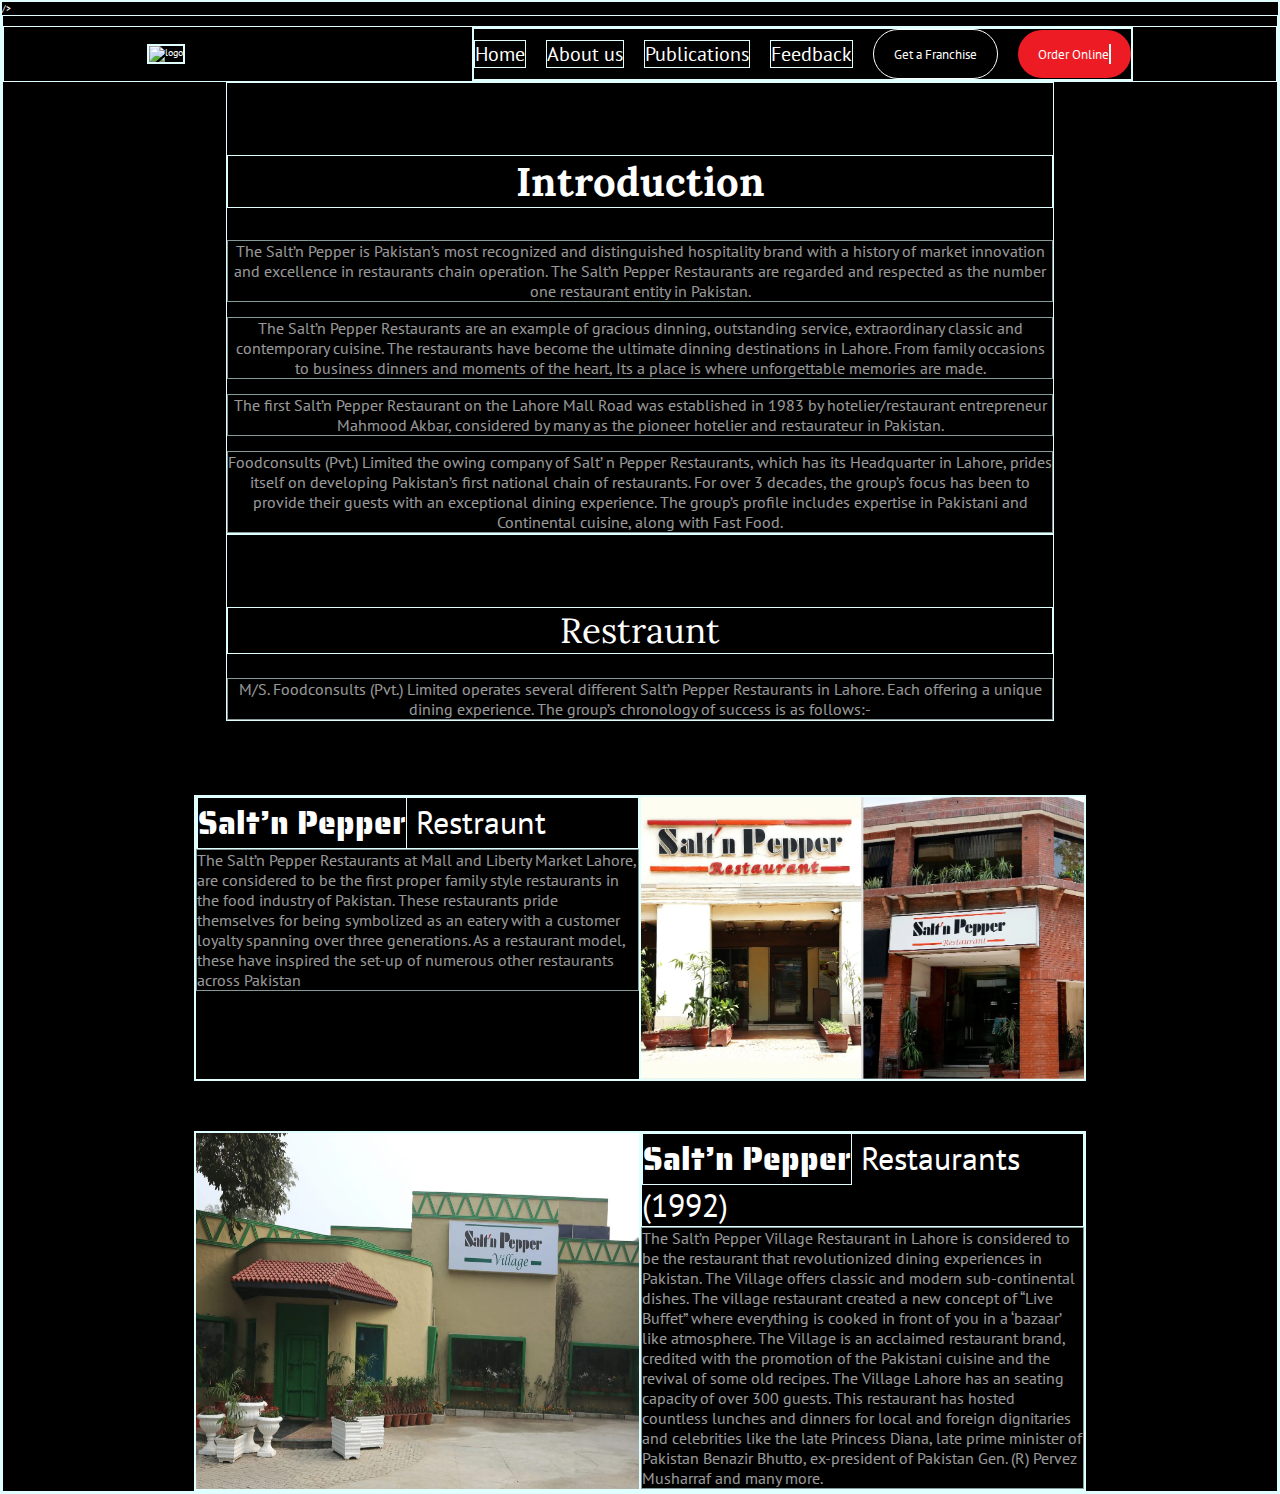
==== about-us.html @ 62a0a8ec "fonts are updated home page completetd" ====
<!DOCTYPE html>
<html lang="en">
  <head>
    <meta charset="UTF-8" />
    <meta name="viewport" content="width=device-width, initial-scale=1.0" />
    <script
      src="https://kit.fontawesome.com/d864d55125.js"
      crossorigin="anonymous"
    ></script>

    <title>Salt and Pepper</title>

    <!-- style link -->
    <link rel="stylesheet" href="./styles/about-us-style.css" />
    <link rel="stylesheet" href="./styles/utilities.css" />

    <!-- font link -->
    <link rel="preconnect" href="https://fonts.googleapis.com" />
    <link rel="preconnect" href="https://fonts.gstatic.com" crossorigin />
    <link
      href="https://fonts.googleapis.com/css2?family=PT+Sans&display=swap"
      rel="stylesheet"
    />
    <link rel="preconnect" href="https://fonts.googleapis.com" />
    <link rel="preconnect" href="https://fonts.gstatic.com" crossorigin />
    <link
      href="https://fonts.googleapis.com/css2?family=Lora&display=swap"
      rel="stylesheet"
    />
    <link rel="preconnect" href="https://fonts.googleapis.com" />
    <link rel="preconnect" href="https://fonts.gstatic.com" crossorigin />
    <link
      href="https://fonts.googleapis.com/css2?family=Saira+Stencil+One&display=swap"
      rel="stylesheet"
    />
    />
  </head>
  <body>
    <div class="container">
      <!-- navbar started  -->

      <header class="d-flex justify-around align-center mt-1 wrap header">
        <div>
          <img class="header-logo" src="./assets/logo.webp" alt="logo" />
        </div>
        <div>
          <nav class="d-flex gap align-center wrap">
            <p class="nav-items pointer">Home</p>
            <p class="nav-items pointer">About us</p>
            <p class="nav-items pointer">Publications</p>
            <p class="nav-items pointer">Feedback</p>
            <button class="pointer" id="franchise-btn">Get a Franchise</button>
            <button class="pointer" id="order-btn">
              Order Online
              <i
                class="fa-solid fa-circle-arrow-right"
                style="color: white"
              ></i>
            </button>
          </nav>
        </div>
      </header>
      <!-- navbar ended -->
      <div class="intro-div">
        <h2 class="text-center intro-head">Introduction</h2>
        <p id="intro-p-1">
          The Salt’n Pepper is Pakistan’s most recognized and distinguished
          hospitality brand with a history of market innovation and excellence
          in restaurants chain operation. The Salt’n Pepper Restaurants are
          regarded and respected as the number one restaurant entity in
          Pakistan.
        </p>
        <p id="intro-p-2">
          The Salt’n Pepper Restaurants are an example of gracious dinning,
          outstanding service, extraordinary classic and contemporary cuisine.
          The restaurants have become the ultimate dinning destinations in
          Lahore. From family occasions to business dinners and moments of the
          heart, Its a place is where unforgettable memories are made.
        </p>
        <p id="intro-p-3">
          The first Salt’n Pepper Restaurant on the Lahore Mall Road was
          established in 1983 by hotelier/restaurant entrepreneur Mahmood Akbar,
          considered by many as the pioneer hotelier and restaurateur in
          Pakistan.
        </p>
        <p id="intro-p-4">
          Foodconsults (Pvt.) Limited the owing company of Salt’ n Pepper
          Restaurants, which has its Headquarter in Lahore, prides itself on
          developing Pakistan’s first national chain of restaurants. For over 3
          decades, the group’s focus has been to provide their guests with an
          exceptional dining experience. The group’s profile includes expertise
          in Pakistani and Continental cuisine, along with Fast Food.
        </p>
      </div>
      <div class="restraunt-div">
        <h2 class="text-center restraunt-head">Restraunt</h2>
        <p id="restraunt-p">
          M/S. Foodconsults (Pvt.) Limited operates several different Salt’n
          Pepper Restaurants in Lahore. Each offering a unique dining
          experience. The group’s chronology of success is as follows:-
        </p>
      </div>
      <div class="d-flex rest-div">
        <div class="rest-description-div">
          <p class="head-rest-description">
            <span style="font-family: 'Saira Stencil One', sans-serif"
              >Salt’n Pepper</span
            >
            Restraunt
          </p>
          <p class="rest-description">
            The Salt’n Pepper Restaurants at Mall and Liberty Market Lahore, are
            considered to be the first proper family style restaurants in the
            food industry of Pakistan. These restaurants pride themselves for
            being symbolized as an eatery with a customer loyalty spanning over
            three generations. As a restaurant model, these have inspired the
            set-up of numerous other restaurants across Pakistan
          </p>
        </div>
        <img src="./Assets/restraunt pic.webp" alt="" class="rest-img" />
      </div>
      <div class="d-flex rest-div mt-5 mt-2">
        <img
          src="./Assets/village description img.webp"
          alt=""
          class="rest-img"
        />
        <div class="rest-description-div">
          <p class="head-rest-description">
            <span style="font-family: 'Saira Stencil One', sans-serif"
              >Salt’n Pepper</span
            >
            Restaurants (1992)
          </p>
          <p class="rest-description">
            The Salt’n Pepper Village Restaurant in Lahore is considered to be
            the restaurant that revolutionized dining experiences in Pakistan.
            The Village offers classic and modern sub-continental dishes. The
            village restaurant created a new concept of “Live Buffet” where
            everything is cooked in front of you in a ‘bazaar’ like atmosphere.
            The Village is an acclaimed restaurant brand, credited with the
            promotion of the Pakistani cuisine and the revival of some old
            recipes. The Village Lahore has an seating capacity of over 300
            guests. This restaurant has hosted countless lunches and dinners for
            local and foreign dignitaries and celebrities like the late Princess
            Diana, late prime minister of Pakistan Benazir Bhutto, ex-president
            of Pakistan Gen. (R) Pervez Musharraf and many more.
          </p>
        </div>
      </div>
      
    </div>
  </body>
</html>
---- styles/about-us-style.css ----
* {
    margin: 0;
    padding: 0;
    box-sizing: border-box;
    color: #ffffff;
    font-family: 'PT Sans', sans-serif;

    border: 1px solid lightcyan;
  }
  
  body {
    background-color: #000000;
  }
  
  html {
    font-size: 62.5%;
  }
  
  /* navbar started */
  .header {
    align-content: space-between;
    align-self: flex-end;
  }
  .nav-items {
    font-size: 2rem;
  }
  
  .header-logo {
    width: 165px;
  }
  #franchise-btn {
    background-color: transparent;
    border: 1px solid #ffffff;
    padding: 15px 20px;
    border-radius: 25px;
  }
  #order-btn {
    background-color: #ed1c24;
    border: 0px;
    padding: 15px 20px;
    border-radius: 25px;
  }
  
  /* navbar ended */
.intro-div{
  display: block;
  margin-right: auto;
  margin-left: auto;
  width: 65%;
}
.intro-head{
  margin-top: 72px;
  font-size: 4rem;
  font-family: 'Lora', serif;
}
#intro-p-1{
  font-size: 1.6rem;
  text-align: center;
  opacity: 0.6;
  margin-top: 32px;
}
#intro-p-2{
  font-size: 1.6rem;
  text-align: center;
  opacity: 0.6;
  margin-top: 15px;
}
#intro-p-3{
  font-size: 1.6rem;
  text-align: center;
  opacity: 0.6;
  margin-top: 15px;
}
#intro-p-4{
  font-size: 1.6rem;
  text-align: center;
  opacity: 0.6;
  margin-top: 15px;
}

.restraunt-head{
  margin-top: 72px;
  font-size: 3.5rem;
  font-family: 'Lora', serif;
  font-weight: 250;
}
.restraunt-div{
  display: block;
  margin-right: auto;
  margin-left: auto;
  width: 65%;
}
#restraunt-p{
  font-size: 1.6rem;
  text-align: center;
  opacity: 0.6;
  margin-top: 24px;
}
.rest-div{
  display: block;
  margin-right: auto;
  margin-left: auto;
  width: 70%;
  justify-content: center;
  margin-top: 74px;
  
}
.rest-desription-div{
  width: 50%;

}

.rest-img{
  width: 50%;
}

.head-rest-description{
  font-size: 3.2rem;
  
}
.rest-description{
  font-size: 1.6rem;
  opacity: 0.6;
}
---- styles/utilities.css ----
/* utily classes */

/* flex classes start */
.d-flex {
  display: flex;
}

.justify-center {
  justify-content: center;
}

.justify-evenly {
  justify-content: space-evenly;
}

.justify-around {
  justify-content: space-around;
}

.justify-between {
  justify-content: space-between;
}

.align-center {
  align-items: center;
}
.align-center-c {
  align-content: center;
}
.wrap {
  flex-wrap: wrap;
}

.gap {
  gap: 20px;
}
/* flex classes end */

.text-center {
  text-align: center;
}

.m-1 {
  margin: 10px;
}
.m-2 {
  margin: 20px;
}
.m-3 {
  margin: 30px;
}
.m-4 {
  margin: 40px;
}
.m-5 {
  margin: 50px;
}
.mt-1 {
  margin-top: 10px;
}
.mt-2 {
  margin-top: 20px;
}
.mt-3 {
  margin-top: 30px;
}
.mt-4 {
  margin-top: 40px;
}
.mt-5 {
  margin-top: 50px;
}

.pointer {
  cursor: pointer;
}
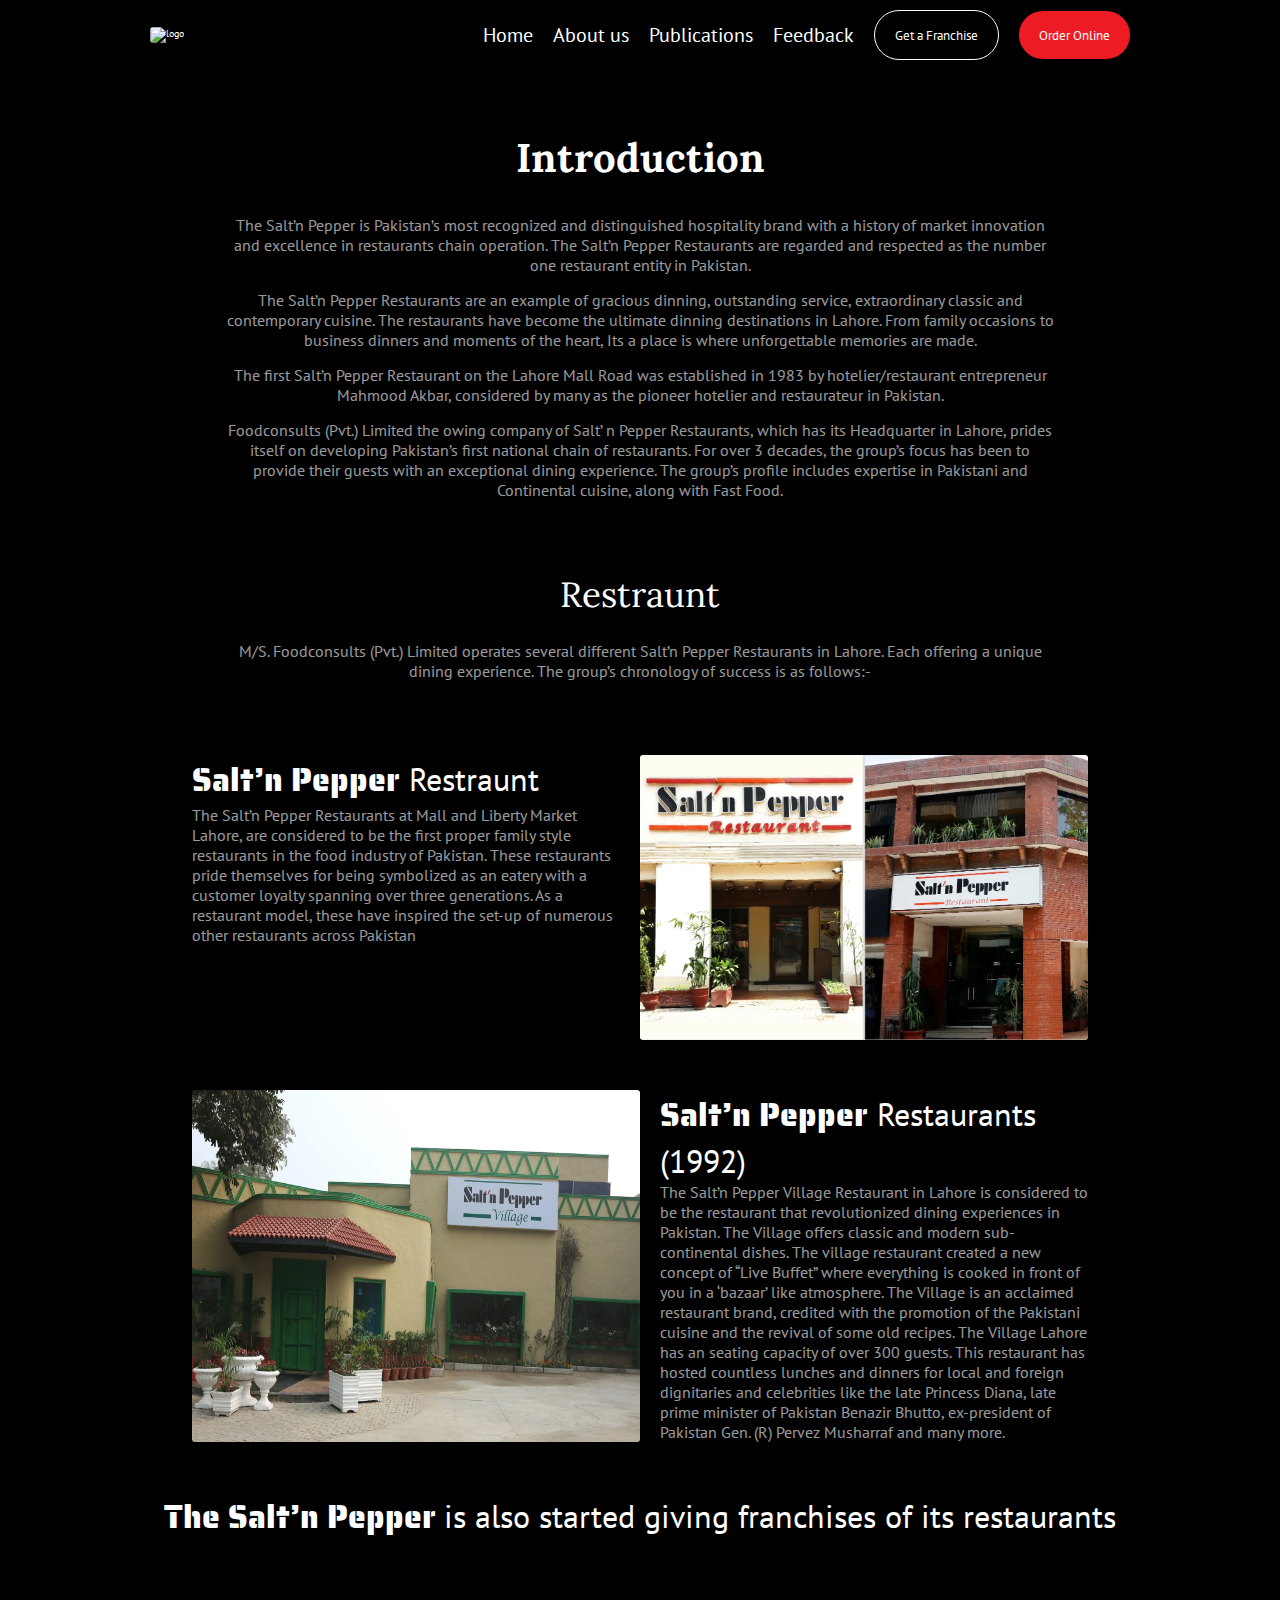
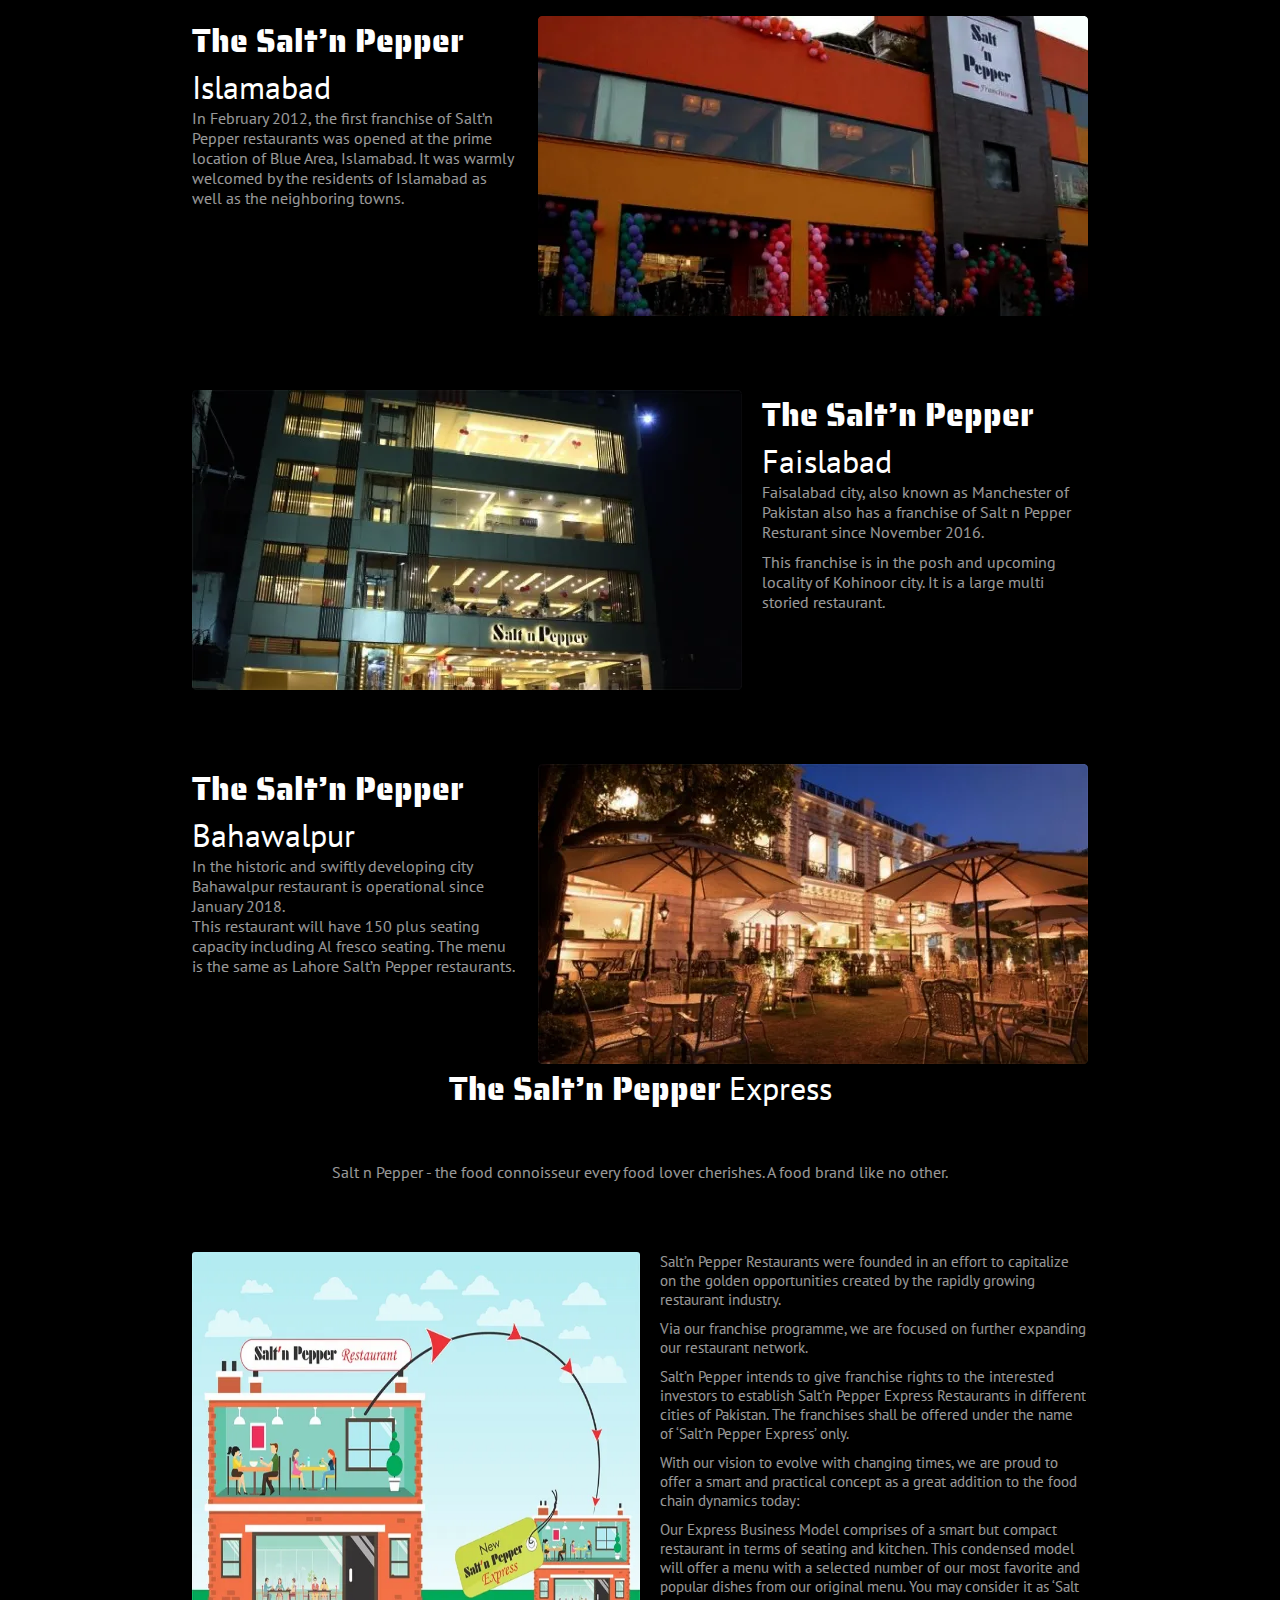
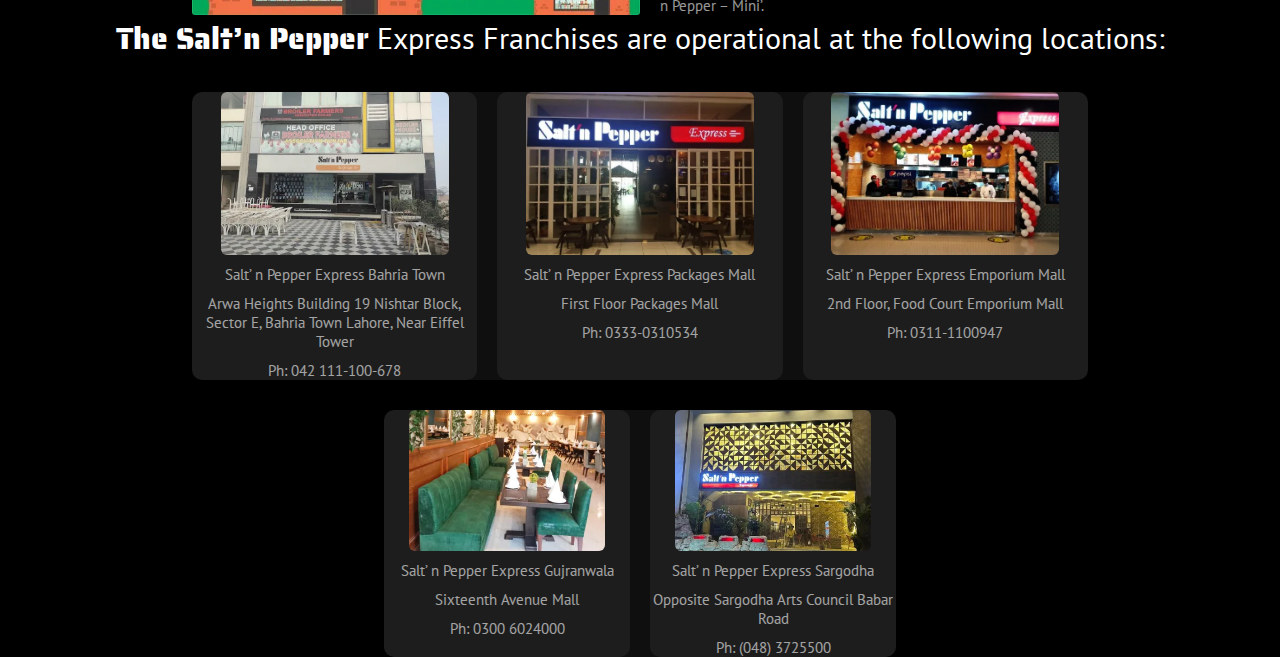
==== commit a0be628d: "about us page completed" ====
--- a/about-us.html
+++ b/about-us.html
@@ -33,7 +33,6 @@
       href="https://fonts.googleapis.com/css2?family=Saira+Stencil+One&display=swap"
       rel="stylesheet"
     />
-    />
   </head>
   <body>
     <div class="container">
@@ -45,8 +44,10 @@
         </div>
         <div>
           <nav class="d-flex gap align-center wrap">
-            <p class="nav-items pointer">Home</p>
-            <p class="nav-items pointer">About us</p>
+            <a class="nav-items pointer" href="./index.html" target="_blank"
+              >Home</a
+            >
+            <a class="nav-items pointer" href="./about-us.html">About us</a>
             <p class="nav-items pointer">Publications</p>
             <p class="nav-items pointer">Feedback</p>
             <button class="pointer" id="franchise-btn">Get a Franchise</button>
@@ -61,6 +62,7 @@
         </div>
       </header>
       <!-- navbar ended -->
+      <!-- introduction-started -->
       <div class="intro-div">
         <h2 class="text-center intro-head">Introduction</h2>
         <p id="intro-p-1">
@@ -92,6 +94,8 @@
           in Pakistani and Continental cuisine, along with Fast Food.
         </p>
       </div>
+      <!-- Introduction ended -->
+      <!-- Restraunts started -->
       <div class="restraunt-div">
         <h2 class="text-center restraunt-head">Restraunt</h2>
         <p id="restraunt-p">
@@ -100,7 +104,7 @@
           experience. The group’s chronology of success is as follows:-
         </p>
       </div>
-      <div class="d-flex rest-div">
+      <div class="d-flex rest-div gap">
         <div class="rest-description-div">
           <p class="head-rest-description">
             <span style="font-family: 'Saira Stencil One', sans-serif"
@@ -119,7 +123,7 @@
         </div>
         <img src="./Assets/restraunt pic.webp" alt="" class="rest-img" />
       </div>
-      <div class="d-flex rest-div mt-5 mt-2">
+      <div class="d-flex rest-div mt-5 mt-2 gap">
         <img
           src="./Assets/village description img.webp"
           alt=""
@@ -148,7 +152,192 @@
           </p>
         </div>
       </div>
-      
+      <!-- Restraunts ended -->
+      <div class="mt-2 mt-5">
+        <p class="franchises-head mt-3">
+          <span class="salt-n-pepper-logo-font">The Salt’n Pepper </span>is also
+          started giving franchises of its restaurants
+        </p>
+        <div class="d-flex justify-center gap rest-div">
+          <div>
+            <p class="head-rest-description">
+              <span class="salt-n-pepper-logo-font">The Salt’n Pepper </span>
+              Islamabad
+            </p>
+            <p class="rest-description">
+              In February 2012, the first franchise of Salt’n Pepper restaurants
+              was opened at the prime location of Blue Area, Islamabad. It was
+              warmly welcomed by the residents of Islamabad as well as the
+              neighboring towns.
+            </p>
+          </div>
+          <img src="./Assets/islamabad fanchise.webp" alt="" />
+        </div>
+      </div>
+
+      <div class="d-flex justify-center gap rest-div">
+        <img src="./Assets/Faislabad.webp" alt="" />
+        <div>
+          <p class="head-rest-description">
+            <span class="salt-n-pepper-logo-font">The Salt’n Pepper </span>
+            Faislabad
+          </p>
+          <p class="rest-description">
+            Faisalabad city, also known as Manchester of Pakistan also has a
+            franchise of Salt n Pepper Resturant since November 2016.
+          </p>
+          <p class="rest-description mt-1">
+            This franchise is in the posh and upcoming locality of Kohinoor
+            city. It is a large multi storied restaurant.
+          </p>
+        </div>
+      </div>
+
+      <div class="d-flex justify-center gap rest-div">
+        <div>
+          <p class="head-rest-description">
+            <span class="salt-n-pepper-logo-font">The Salt’n Pepper </span>
+            Bahawalpur
+          </p>
+          <p class="rest-description">
+            In the historic and swiftly developing city Bahawalpur restaurant is
+            operational since January 2018.
+          </p>
+          <p class="rest-description">
+            This restaurant will have 150 plus seating capacity including Al
+            fresco seating. The menu is the same as Lahore Salt’n Pepper
+            restaurants.
+          </p>
+        </div>
+        <img src="./Assets/Bahawalpur franchise.webp" alt="" />
+      </div>
+      <div class=" ">
+        <div class="text-center">
+          <p class="express-head">
+            <span class="salt-n-pepper-logo-font">The Salt’n Pepper </span
+            >Express
+          </p>
+          <p class="express-head-description">
+            Salt n Pepper - the food connoisseur every food lover cherishes. A
+            food brand like no other.
+          </p>
+        </div>
+        <div class="express-main d-flex justify-center gap">
+          <img src="./Assets/express.webp" alt="" class="img-express" />
+          <div>
+            <p class="express-p-1">
+              Salt’n Pepper Restaurants were founded in an effort to capitalize
+              on the golden opportunities created by the rapidly growing
+              restaurant industry.
+            </p>
+            <p class="express-p">
+              Via our franchise programme, we are focused on further expanding
+              our restaurant network.
+            </p>
+            <p class="express-p">
+              Salt’n Pepper intends to give franchise rights to the interested
+              investors to establish Salt’n Pepper Express Restaurants in
+              different cities of Pakistan. The franchises shall be offered
+              under the name of ‘Salt’n Pepper Express’ only.
+            </p>
+            <p class="express-p">
+              With our vision to evolve with changing times, we are proud to
+              offer a smart and practical concept as a great addition to the
+              food chain dynamics today:
+            </p>
+            <p class="express-p">
+              Our Express Business Model comprises of a smart but compact
+              restaurant in terms of seating and kitchen. This condensed model
+              will offer a menu with a selected number of our most favorite and
+              popular dishes from our original menu. You may consider it as
+              ‘Salt n Pepper – Mini’.
+            </p>
+          </div>
+        </div>
+      </div>
+      <div class="location-express-head">
+        <p style="font-weight: 100">
+          <span class="salt-n-pepper-logo-font">The Salt’n Pepper </span>Express
+          Franchises are operational at the following locations:
+        </p>
+      </div>
+      <div class="location-express-div-main mt-3 d-flex justify-center gap">
+        <div class="location-express-div">
+          <img
+            src="./Assets/bahria  town express.webp"
+            alt=""
+            class="img-express-div"
+          />
+          <p class="text-center express-p">
+            Salt’ n Pepper Express Bahria Town
+          </p>
+          <p class="text-center express-p" style="opacity: 0.6">
+            Arwa Heights Building 19 Nishtar Block, Sector E, Bahria Town
+            Lahore, Near Eiffel Tower
+          </p>
+          <p class="text-center express-p" style="opacity: 0.6">
+            Ph: 042 111-100-678
+          </p>
+        </div>
+        <div class="location-express-div">
+          <img
+            src="./Assets/packages express.webp"
+            alt=""
+            class="img-express-div"
+          />
+          <p class="text-center express-p">
+            Salt’ n Pepper Express Packages Mall
+          </p>
+          <p class="text-center express-p" style="opacity: 0.6">
+            First Floor Packages Mall
+          </p>
+          <p class="text-center express-p" style="opacity: 0.6">
+            Ph: 0333-0310534
+          </p>
+        </div>
+        <div class="location-express-div">
+          <img
+            src="./Assets/emporium express.webp"
+            alt=""
+            class="img-express-div"
+          />
+          <p class="text-center express-p">
+            Salt’ n Pepper Express Emporium Mall
+          </p>
+          <p class="text-center express-p" style="opacity: 0.6">
+            2nd Floor, Food Court Emporium Mall
+          </p>
+          <p class="text-center express-p" style="opacity: 0.6">
+            Ph: 0311-1100947
+          </p>
+        </div>
+      </div>
+      <div class="location-express-div-main-2 mt-3 d-flex justify-center gap">
+        <div class="location-express-div">
+          <img src="./Assets/gujranwala.webp" alt="" class="img-express-div" />
+          <p class="text-center express-p">Salt’ n Pepper Express Gujranwala</p>
+          <p class="text-center express-p" style="opacity: 0.6">
+            Sixteenth Avenue Mall
+          </p>
+          <p class="text-center express-p" style="opacity: 0.6">
+            Ph: 0300 6024000
+          </p>
+        </div>
+        <div class="location-express-div">
+          <img
+            src="./Assets/Sarghoda express.webp"
+            alt=""
+            class="img-express-div"
+          />
+          <p class="text-center express-p">Salt’ n Pepper Express Sargodha</p>
+          <p class="text-center express-p" style="opacity: 0.6">
+            Opposite Sargodha Arts Council Babar Road
+          </p>
+          <p class="text-center express-p" style="opacity: 0.6">
+            Ph: (048) 3725500
+          </p>
+        </div>
+      </div>
     </div>
   </body>
 </html>
--- a/styles/about-us-style.css
+++ b/styles/about-us-style.css
@@ -4,8 +4,9 @@
     box-sizing: border-box;
     color: #ffffff;
     font-family: 'PT Sans', sans-serif;
-
-    border: 1px solid lightcyan;
+    text-decoration: none;
+
+    /* border: 1px solid lightcyan; */
   }
   
   body {
@@ -122,6 +123,93 @@
   font-size: 1.6rem;
   opacity: 0.6;
 }
-
-
-
+.salt-n-pepper-logo-font{
+  font-family: 'Saira Stencil One', sans-serif;
+}
+.franchises-head{
+  font-size: 3.2rem;
+  text-align: center;
+}
+
+.rest-div{
+  display: block;
+  margin-right: auto;
+  margin-left: auto;
+  width: 70%;
+  justify-content: center;
+  margin-top: 74px;
+  
+}
+img{
+  border-radius: 3px;
+  border: 0px;
+}
+.express-head{
+  font-size: 3.2rem;
+}
+.express-head-description{
+font-size: 1.6rem;
+margin-top: 48px;
+opacity: 0.6;
+margin-bottom: 70px;
+}
+.express-main{
+  width: 70%;
+  display: block;
+  margin-right: auto;
+  margin-left: auto;
+
+}
+.img-express{
+  width: 50%;
+}
+.express-p-1{
+  font-size: 1.5rem;
+  opacity: 0.6;
+}
+.express-p{
+  margin-top: 10px;
+  font-size: 1.5rem;
+  opacity: 0.6;
+}
+.location-express-head{
+  font-size: 3rem;
+  text-align: center;
+  font-weight: 600 !important;
+}
+.location-express-div-main{
+  background-color: #ffffff0f;
+  font-size: 1.6rem;
+  width: 70%;
+  border-radius: 10px;
+  display: block;
+  margin-left: auto;
+  margin-right: auto;
+}
+.location-express-div{
+  background-color: #ffffff0f;
+  font-size: 1.6rem;
+  width: 70%;
+  border-radius: 10px;
+}
+.img-express-div{
+  width: 80%;
+  display: block;
+  margin-left: auto;
+  margin-right: auto;
+  border-radius: 6px;
+}
+.express-p{
+  display: block;
+  margin-left: auto;
+  margin-right: auto;
+}
+.location-express-div-main-2{
+  background-color: #ffffff0f;
+  font-size: 1.6rem;
+  width: 40%;
+  border-radius: 10px;
+  display: block;
+  margin-left: auto;
+  margin-right: auto;
+}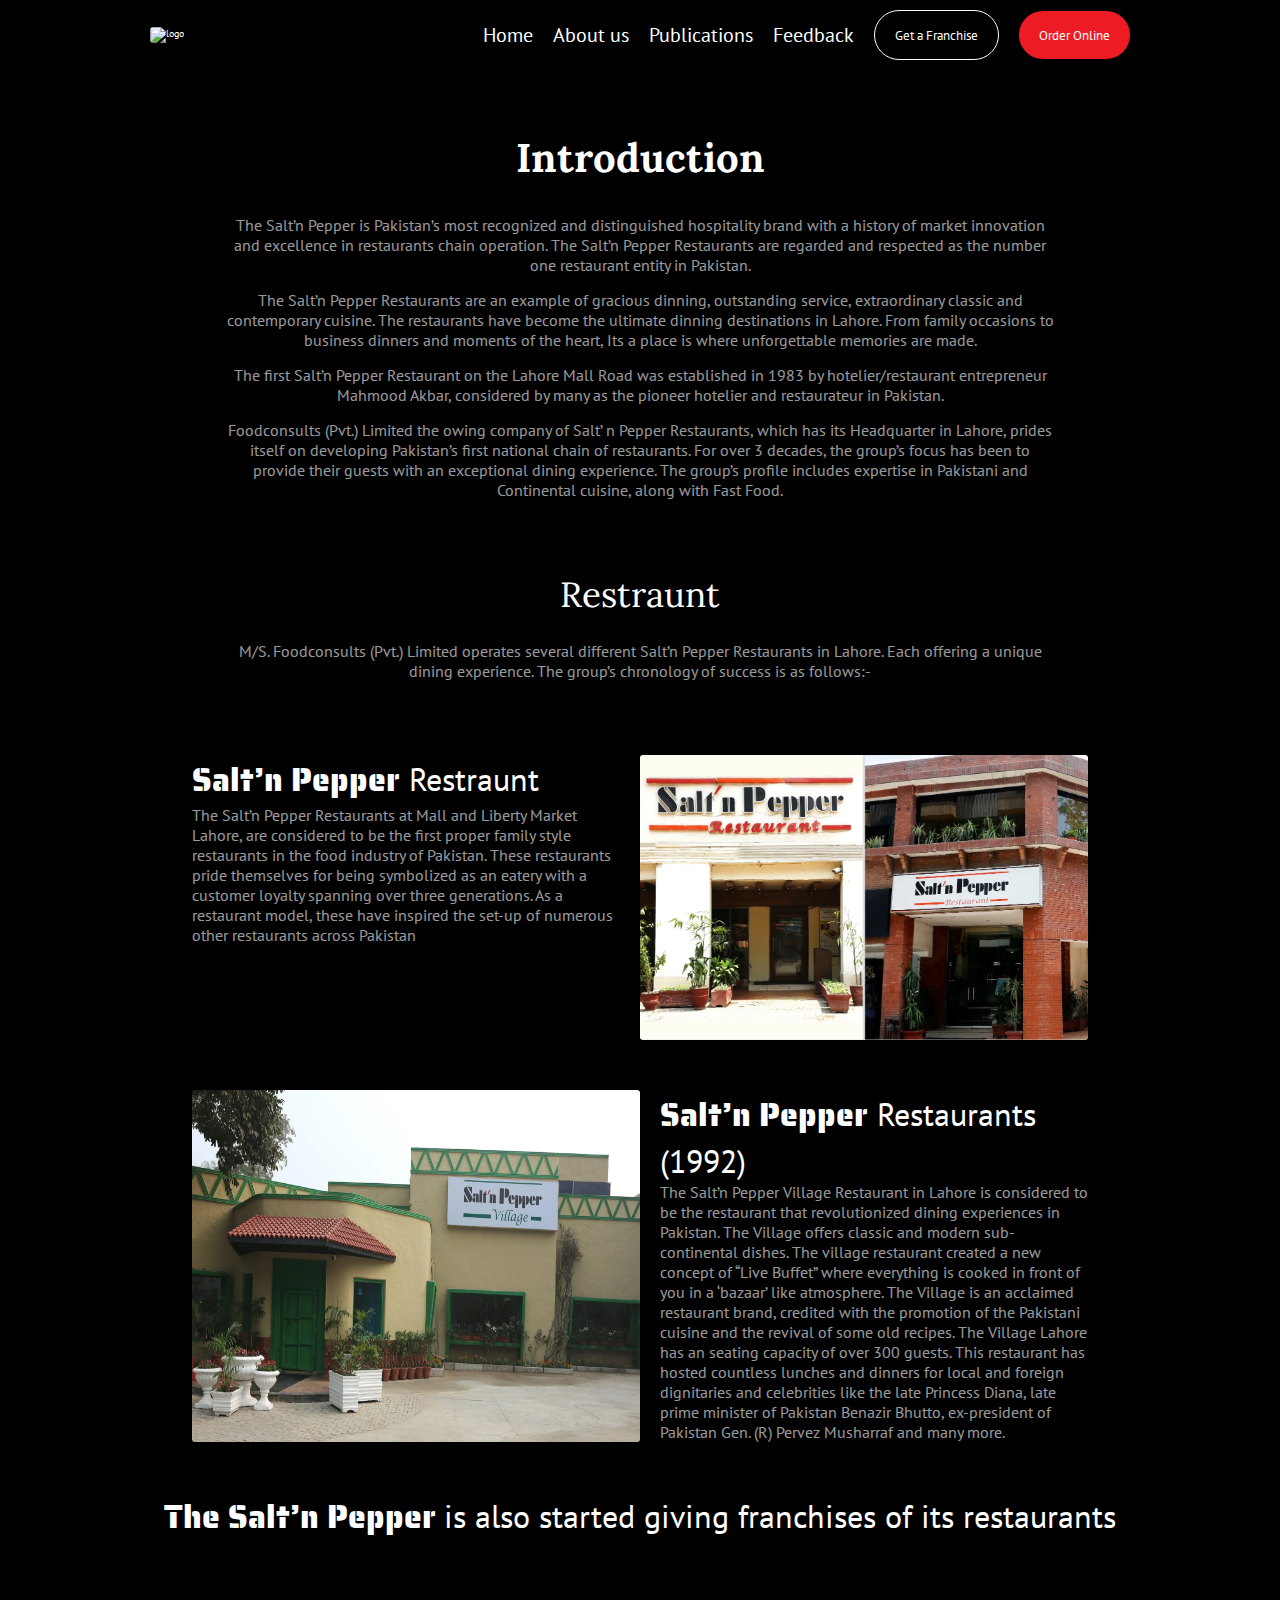
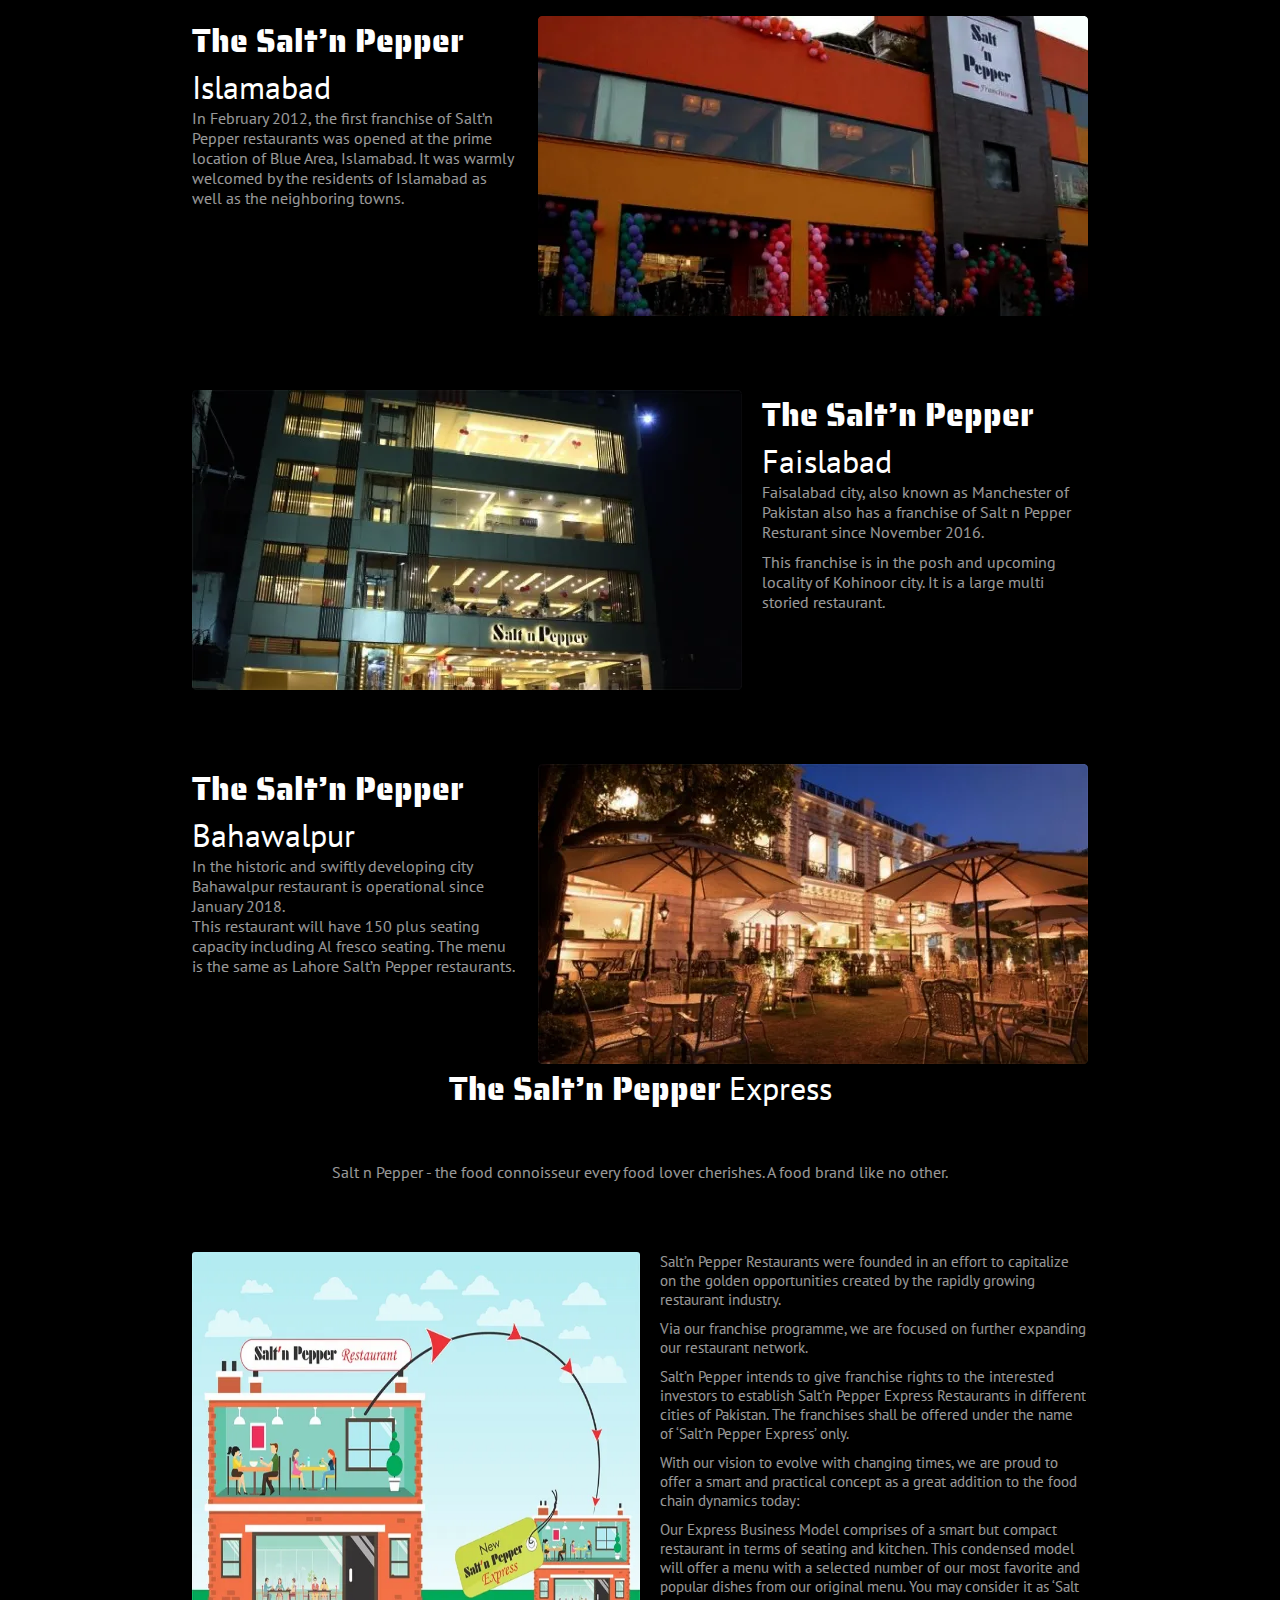
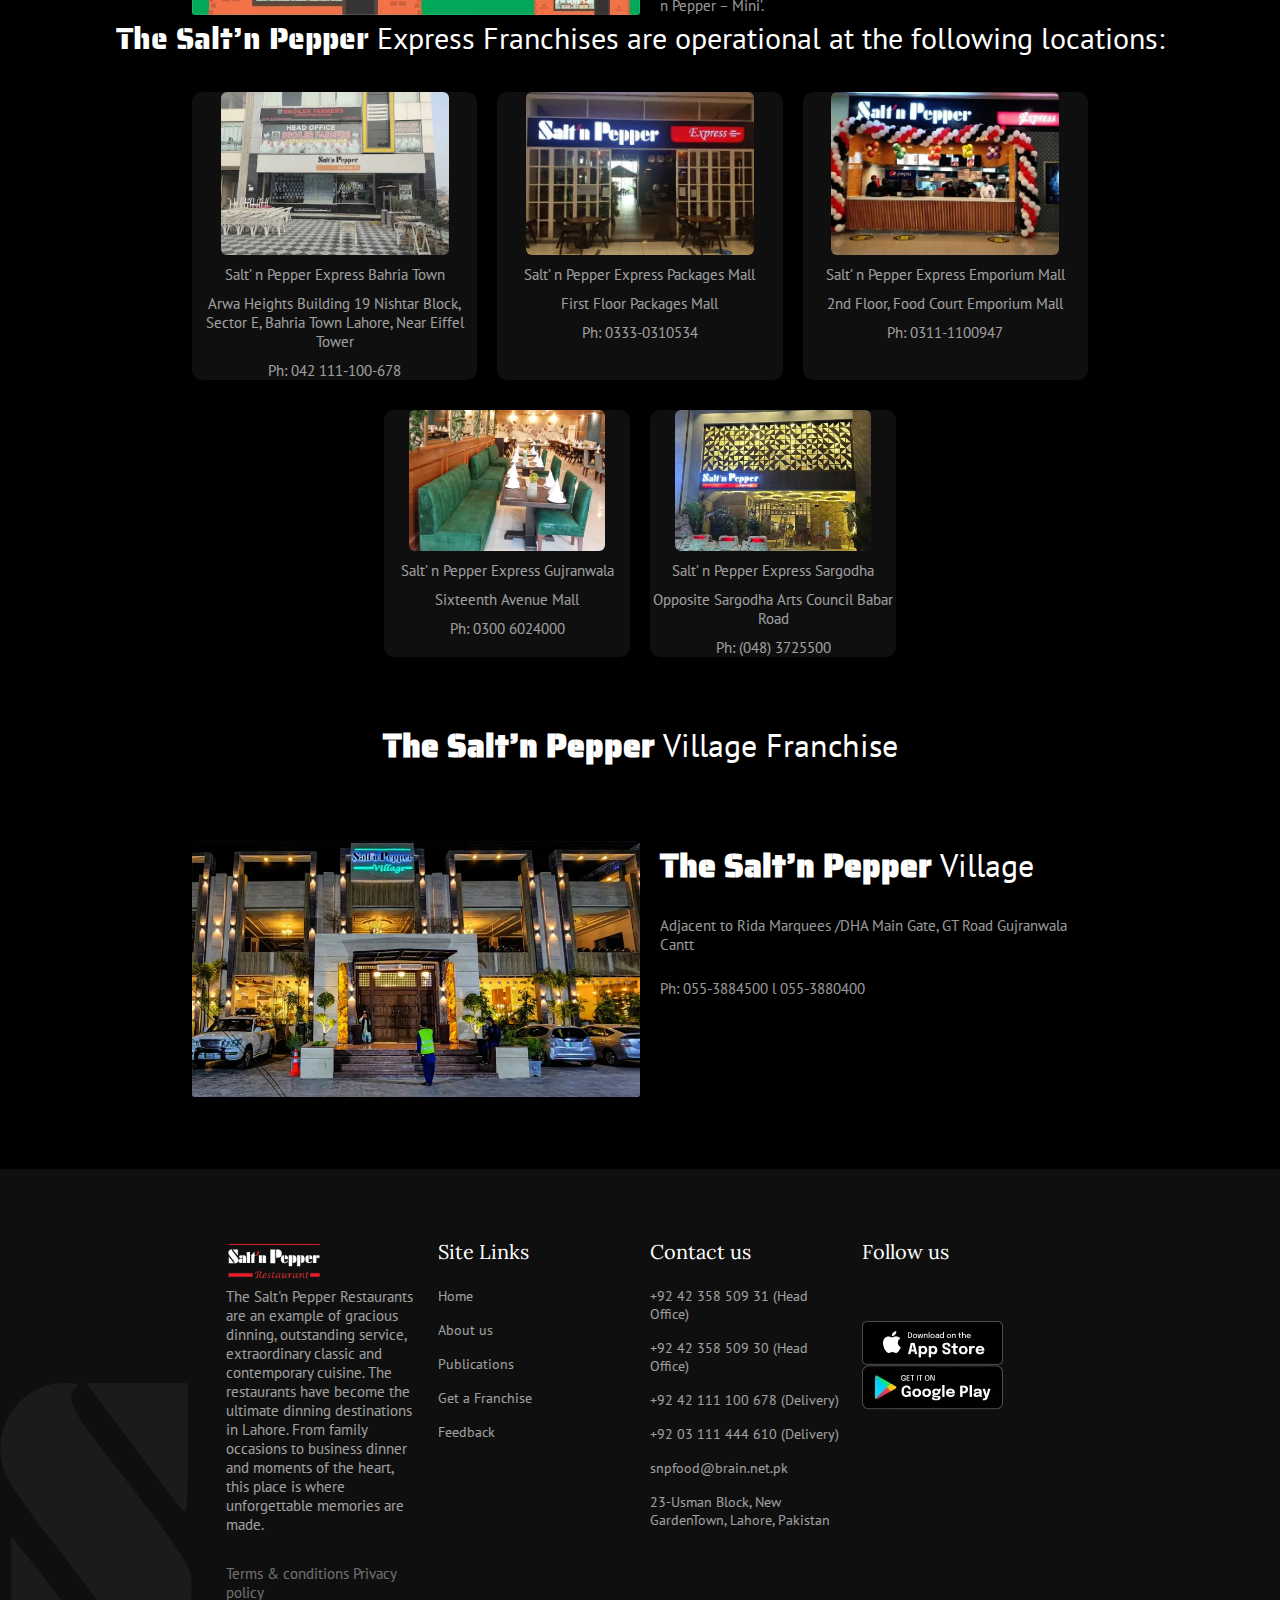
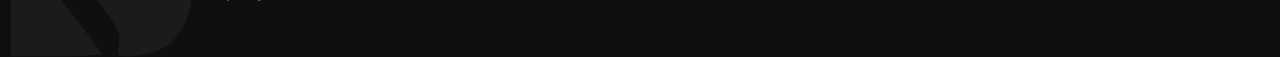
==== commit 9ae6c34d: "about us page completed" ====
--- a/about-us.html
+++ b/about-us.html
@@ -8,7 +8,7 @@
       crossorigin="anonymous"
     ></script>
 
-    <title>Salt and Pepper</title>
+    <title>About us</title>
 
     <!-- style link -->
     <link rel="stylesheet" href="./styles/about-us-style.css" />
@@ -153,6 +153,7 @@
         </div>
       </div>
       <!-- Restraunts ended -->
+      <!-- restraunts Franchises distributions started -->
       <div class="mt-2 mt-5">
         <p class="franchises-head mt-3">
           <span class="salt-n-pepper-logo-font">The Salt’n Pepper </span>is also
@@ -211,6 +212,8 @@
         </div>
         <img src="./Assets/Bahawalpur franchise.webp" alt="" />
       </div>
+      <!-- restraunts Franchises distributions ended -->
+      <!-- info about express franchise started  -->
       <div class=" ">
         <div class="text-center">
           <p class="express-head">
@@ -255,12 +258,15 @@
           </div>
         </div>
       </div>
+      <!-- info about express franchise started  -->
+      <!-- express franchises started  -->
       <div class="location-express-head">
         <p style="font-weight: 100">
           <span class="salt-n-pepper-logo-font">The Salt’n Pepper </span>Express
           Franchises are operational at the following locations:
         </p>
       </div>
+
       <div class="location-express-div-main mt-3 d-flex justify-center gap">
         <div class="location-express-div">
           <img
@@ -338,6 +344,113 @@
           </p>
         </div>
       </div>
+      <!-- express franchises ended -->
+      <div>
+        <p class="text-center village-franchise-head weight-less">
+          <span class="salt-n-pepper-logo-font weight-more"
+            >The Salt’n Pepper </span
+          >Village Franchise
+        </p>
+        <div class="d-flex justify-center gap village-main">
+          <img src="./Assets/village.webp" alt="" class="village-img" />
+          <div class="village-description-div">
+            <p class="village-description-head weight-less">
+              <span class="salt-n-pepper-logo-font weight-more"
+                >The Salt’n Pepper
+              </span>
+              Village
+            </p>
+            <p class="village-description">
+              <i
+                class="fa-solid fa-location-dot align-center location"
+                style="font-size: 1.6rem"
+              ></i>
+              Adjacent to Rida Marquees /DHA Main Gate, GT Road Gujranwala Cantt
+            </p>
+            <p class="village-description">
+              <i
+                class="fa-solid fa-phone align-center phone"
+                style="font-size: 1.6rem"
+              ></i>
+              Ph: 055-3884500 l 055-3880400
+            </p>
+          </div>
+        </div>
+      </div>
+      <!-- footer section -->
+      <footer>
+        <div class="footer d-flex justify-center gap wrap">
+          <div class="info">
+            <img src="./Assets/logo.webp" alt="" class="logo-footer" />
+            <p class="details">
+              The Salt'n Pepper Restaurants are an example of gracious dinning,
+              outstanding service, extraordinary classic and contemporary
+              cuisine. The restaurants have become the ultimate dinning
+              destinations in Lahore. From family occasions to business dinner
+              and moments of the heart, this place is where unforgettable
+              memories are made.
+            </p>
+            <p class="pointer term-condition">
+              Terms & conditions Privacy policy
+            </p>
+          </div>
+          <div class="info">
+            <p class="site-link-head">Site Links</p>
+            <ul class="site-links">
+              <li class="foot-li">Home</li>
+              <li class="foot-li">About us</li>
+              <li class="foot-li">Publications</li>
+              <li class="foot-li">Get a Franchise</li>
+              <li class="foot-li">Feedback</li>
+            </ul>
+          </div>
+          <div class="info">
+            <p class="site-link-head">Contact us</p>
+            <ul class="site-links">
+              <li class="foot-li">+92 42 358 509 31 (Head Office)</li>
+              <li class="foot-li">+92 42 358 509 30 (Head Office)</li>
+              <li class="foot-li">+92 42 111 100 678 (Delivery)</li>
+              <li class="foot-li">+92 03 111 444 610 (Delivery)</li>
+              <li class="foot-li">snpfood@brain.net.pk</li>
+              <li class="foot-li">
+                23-Usman Block, New <br />
+                GardenTown, Lahore, Pakistan
+              </li>
+            </ul>
+          </div>
+          <div class="info">
+            <p class="site-link-head">Follow us</p>
+            <a href=""
+              ><i class="fa-brands fa-square-facebook social-logo m-1"></i
+            ></a>
+            <a href=""
+              ><i class="fa-brands fa-square-instagram social-logo m-1"></i
+            ></a>
+            <a href=""
+              ><i class="fa-brands fa-square-x-twitter social-logo m-1"></i
+            ></a>
+            <img
+              src="./Assets/App store icon.webp"
+              alt=""
+              class="downloading-icon"
+            />
+            <img
+              src="./Assets/play store icon.webp"
+              alt=""
+              class="downloading-icon"
+            />
+            <!-- <ul class="site-links">
+              <li class="foot-li">+92 42 358 509 31 (Head Office)</li>
+              <li class="foot-li">+92 42 358 509 30 (Head Office)</li>
+              <li class="foot-li">+92 42 111 100 678 (Delivery)</li>
+              <li class="foot-li">+92 03 111 444 610 (Delivery)</li>
+              <li class="foot-li">snpfood@brain.net.pk</li>
+              <li class="foot-li">23-Usman Block, New <br> GardenTown, Lahore, Pakistan</li>
+            </ul> -->
+          </div>
+        </div>
+      </footer>
+      <!-- footer section ended -->
     </div>
   </body>
 </html>
--- a/styles/about-us-style.css
+++ b/styles/about-us-style.css
@@ -1,215 +1,294 @@
 * {
-    margin: 0;
-    padding: 0;
-    box-sizing: border-box;
-    color: #ffffff;
-    font-family: 'PT Sans', sans-serif;
-    text-decoration: none;
-
-    /* border: 1px solid lightcyan; */
-  }
-  
-  body {
-    background-color: #000000;
-  }
-  
-  html {
-    font-size: 62.5%;
-  }
-  
-  /* navbar started */
-  .header {
-    align-content: space-between;
-    align-self: flex-end;
-  }
-  .nav-items {
-    font-size: 2rem;
-  }
-  
-  .header-logo {
-    width: 165px;
-  }
-  #franchise-btn {
-    background-color: transparent;
-    border: 1px solid #ffffff;
-    padding: 15px 20px;
-    border-radius: 25px;
-  }
-  #order-btn {
-    background-color: #ed1c24;
-    border: 0px;
-    padding: 15px 20px;
-    border-radius: 25px;
-  }
-  
-  /* navbar ended */
-.intro-div{
+  margin: 0;
+  padding: 0;
+  box-sizing: border-box;
+  color: #ffffff;
+  font-family: "PT Sans", sans-serif;
+  text-decoration: none;
+
+  /* border: 1px solid lightcyan; */
+}
+
+body {
+  background-color: #000000;
+}
+
+html {
+  font-size: 62.5%;
+}
+
+/* navbar started */
+.header {
+  align-content: space-between;
+  align-self: flex-end;
+}
+.nav-items {
+  font-size: 2rem;
+}
+
+.header-logo {
+  width: 165px;
+}
+#franchise-btn {
+  background-color: transparent;
+  border: 1px solid #ffffff;
+  padding: 15px 20px;
+  border-radius: 25px;
+}
+#order-btn {
+  background-color: #ed1c24;
+  border: 0px;
+  padding: 15px 20px;
+  border-radius: 25px;
+}
+
+/* navbar ended */
+/* introduction started */
+.intro-div {
   display: block;
   margin-right: auto;
   margin-left: auto;
   width: 65%;
 }
-.intro-head{
+.intro-head {
   margin-top: 72px;
   font-size: 4rem;
-  font-family: 'Lora', serif;
-}
-#intro-p-1{
+  font-family: "Lora", serif;
+}
+#intro-p-1 {
   font-size: 1.6rem;
   text-align: center;
   opacity: 0.6;
   margin-top: 32px;
 }
-#intro-p-2{
+#intro-p-2 {
   font-size: 1.6rem;
   text-align: center;
   opacity: 0.6;
   margin-top: 15px;
 }
-#intro-p-3{
+#intro-p-3 {
   font-size: 1.6rem;
   text-align: center;
   opacity: 0.6;
   margin-top: 15px;
 }
-#intro-p-4{
+#intro-p-4 {
   font-size: 1.6rem;
   text-align: center;
   opacity: 0.6;
   margin-top: 15px;
 }
-
-.restraunt-head{
+/* intro ended */
+/* restraunts started */
+.restraunt-head {
   margin-top: 72px;
   font-size: 3.5rem;
-  font-family: 'Lora', serif;
+  font-family: "Lora", serif;
   font-weight: 250;
 }
-.restraunt-div{
+.restraunt-div {
   display: block;
   margin-right: auto;
   margin-left: auto;
   width: 65%;
 }
-#restraunt-p{
+#restraunt-p {
   font-size: 1.6rem;
   text-align: center;
   opacity: 0.6;
   margin-top: 24px;
 }
-.rest-div{
+.rest-div {
   display: block;
   margin-right: auto;
   margin-left: auto;
   width: 70%;
   justify-content: center;
   margin-top: 74px;
-  
-}
-.rest-desription-div{
-  width: 50%;
-
-}
-
-.rest-img{
-  width: 50%;
-}
-
-.head-rest-description{
-  font-size: 3.2rem;
-  
-}
-.rest-description{
-  font-size: 1.6rem;
-  opacity: 0.6;
-}
-.salt-n-pepper-logo-font{
-  font-family: 'Saira Stencil One', sans-serif;
-}
-.franchises-head{
-  font-size: 3.2rem;
-  text-align: center;
-}
-
-.rest-div{
+}
+.rest-desription-div {
+  width: 50%;
+}
+
+.rest-img {
+  width: 50%;
+}
+
+.head-rest-description {
+  font-size: 3.2rem;
+}
+.rest-description {
+  font-size: 1.6rem;
+  opacity: 0.6;
+}
+.salt-n-pepper-logo-font {
+  font-family: "Saira Stencil One", sans-serif;
+}
+/* distibutions of franchise started */
+.franchises-head {
+  font-size: 3.2rem;
+  text-align: center;
+}
+
+.rest-div {
   display: block;
   margin-right: auto;
   margin-left: auto;
   width: 70%;
   justify-content: center;
   margin-top: 74px;
-  
-}
-img{
+}
+img {
   border-radius: 3px;
   border: 0px;
 }
-.express-head{
-  font-size: 3.2rem;
-}
-.express-head-description{
-font-size: 1.6rem;
-margin-top: 48px;
-opacity: 0.6;
-margin-bottom: 70px;
-}
-.express-main{
-  width: 70%;
-  display: block;
-  margin-right: auto;
-  margin-left: auto;
-
-}
-.img-express{
-  width: 50%;
-}
-.express-p-1{
+/* distibutions of franchise started */
+/* express-intro started */
+.express-head {
+  font-size: 3.2rem;
+}
+.express-head-description {
+  font-size: 1.6rem;
+  margin-top: 48px;
+  opacity: 0.6;
+  margin-bottom: 70px;
+}
+.express-main {
+  width: 70%;
+  display: block;
+  margin-right: auto;
+  margin-left: auto;
+}
+.img-express {
+  width: 50%;
+}
+.express-p-1 {
   font-size: 1.5rem;
   opacity: 0.6;
 }
-.express-p{
+.express-p {
   margin-top: 10px;
   font-size: 1.5rem;
   opacity: 0.6;
 }
-.location-express-head{
+/* express-intro-ended */
+/* express location starrted */
+.location-express-head {
   font-size: 3rem;
   text-align: center;
   font-weight: 600 !important;
 }
-.location-express-div-main{
+.location-express-div-main {
+  /* background-color: #ffffff0f; */
+  font-size: 1.6rem;
+  width: 70%;
+  border-radius: 10px;
+  display: block;
+  margin-left: auto;
+  margin-right: auto;
+}
+.location-express-div {
   background-color: #ffffff0f;
   font-size: 1.6rem;
   width: 70%;
   border-radius: 10px;
-  display: block;
-  margin-left: auto;
-  margin-right: auto;
-}
-.location-express-div{
-  background-color: #ffffff0f;
-  font-size: 1.6rem;
-  width: 70%;
-  border-radius: 10px;
-}
-.img-express-div{
+}
+.img-express-div {
   width: 80%;
   display: block;
   margin-left: auto;
   margin-right: auto;
   border-radius: 6px;
 }
-.express-p{
-  display: block;
-  margin-left: auto;
-  margin-right: auto;
-}
-.location-express-div-main-2{
-  background-color: #ffffff0f;
+.express-p {
+  display: block;
+  margin-left: auto;
+  margin-right: auto;
+}
+.location-express-div-main-2 {
   font-size: 1.6rem;
   width: 40%;
   border-radius: 10px;
   display: block;
   margin-left: auto;
   margin-right: auto;
-}+}
+/* location express ended */
+/* village started */
+.village-franchise-head{
+  margin-top: 64px;
+  font-size: 3.2rem;
+  margin-bottom: 70px;
+}
+.village-main {
+  width: 70%;
+  display: block;
+  margin-right: auto;
+  margin-left: auto;
+  margin-bottom: 72px;
+}
+.village-img{
+  width: 50%;
+}
+.village-description-div{
+  width: 50%;
+}
+.village-description-head{
+  font-size: 3.2rem;
+}
+.village-description{
+  font-size: 1.5rem;
+  opacity: 0.6;
+  margin-top: 24px;
+  margin-bottom: 10px;
+}
+/* village ended */
+/* footer start */
+.footer {
+  background-color: #ffffff0f;
+  background-image: url(/Assets/s.webp);
+  background-repeat: no-repeat;
+  background-position: bottom left;
+  background-size: 15%;
+}
+.info {
+  width: 15%;
+  font-size: 1.45rem;
+  margin-top: 70px;
+  margin-bottom: 55px;
+}
+
+.logo-footer {
+  width: 50%;
+}
+.term-condition {
+  padding-top: 30px;
+  opacity: 0.4;
+}
+.details {
+  opacity: 0.6;
+  width: 100%;
+  text-align: left;
+}
+.site-links {
+  list-style: none;
+}
+.foot-li {
+  margin-bottom: 16px;
+  font-size: 1.4rem;
+  opacity: 0.6;
+}
+.site-link-head {
+  font-size: 2rem;
+  padding-bottom: 23px;
+  font-family: 'Lora', serif;
+}
+.social-logo {
+  font-size: 2.7rem;
+  color: #ed1c24;
+}
+.downloading-icon {
+  display: block;
+}
+/* footer ended */
--- a/styles/utilities.css
+++ b/styles/utilities.css
@@ -74,3 +74,9 @@
 .pointer {
   cursor: pointer;
 }
+.weight-less{
+  font-weight: 300;
+}
+.weight-more{
+  font-weight: 600;
+}
